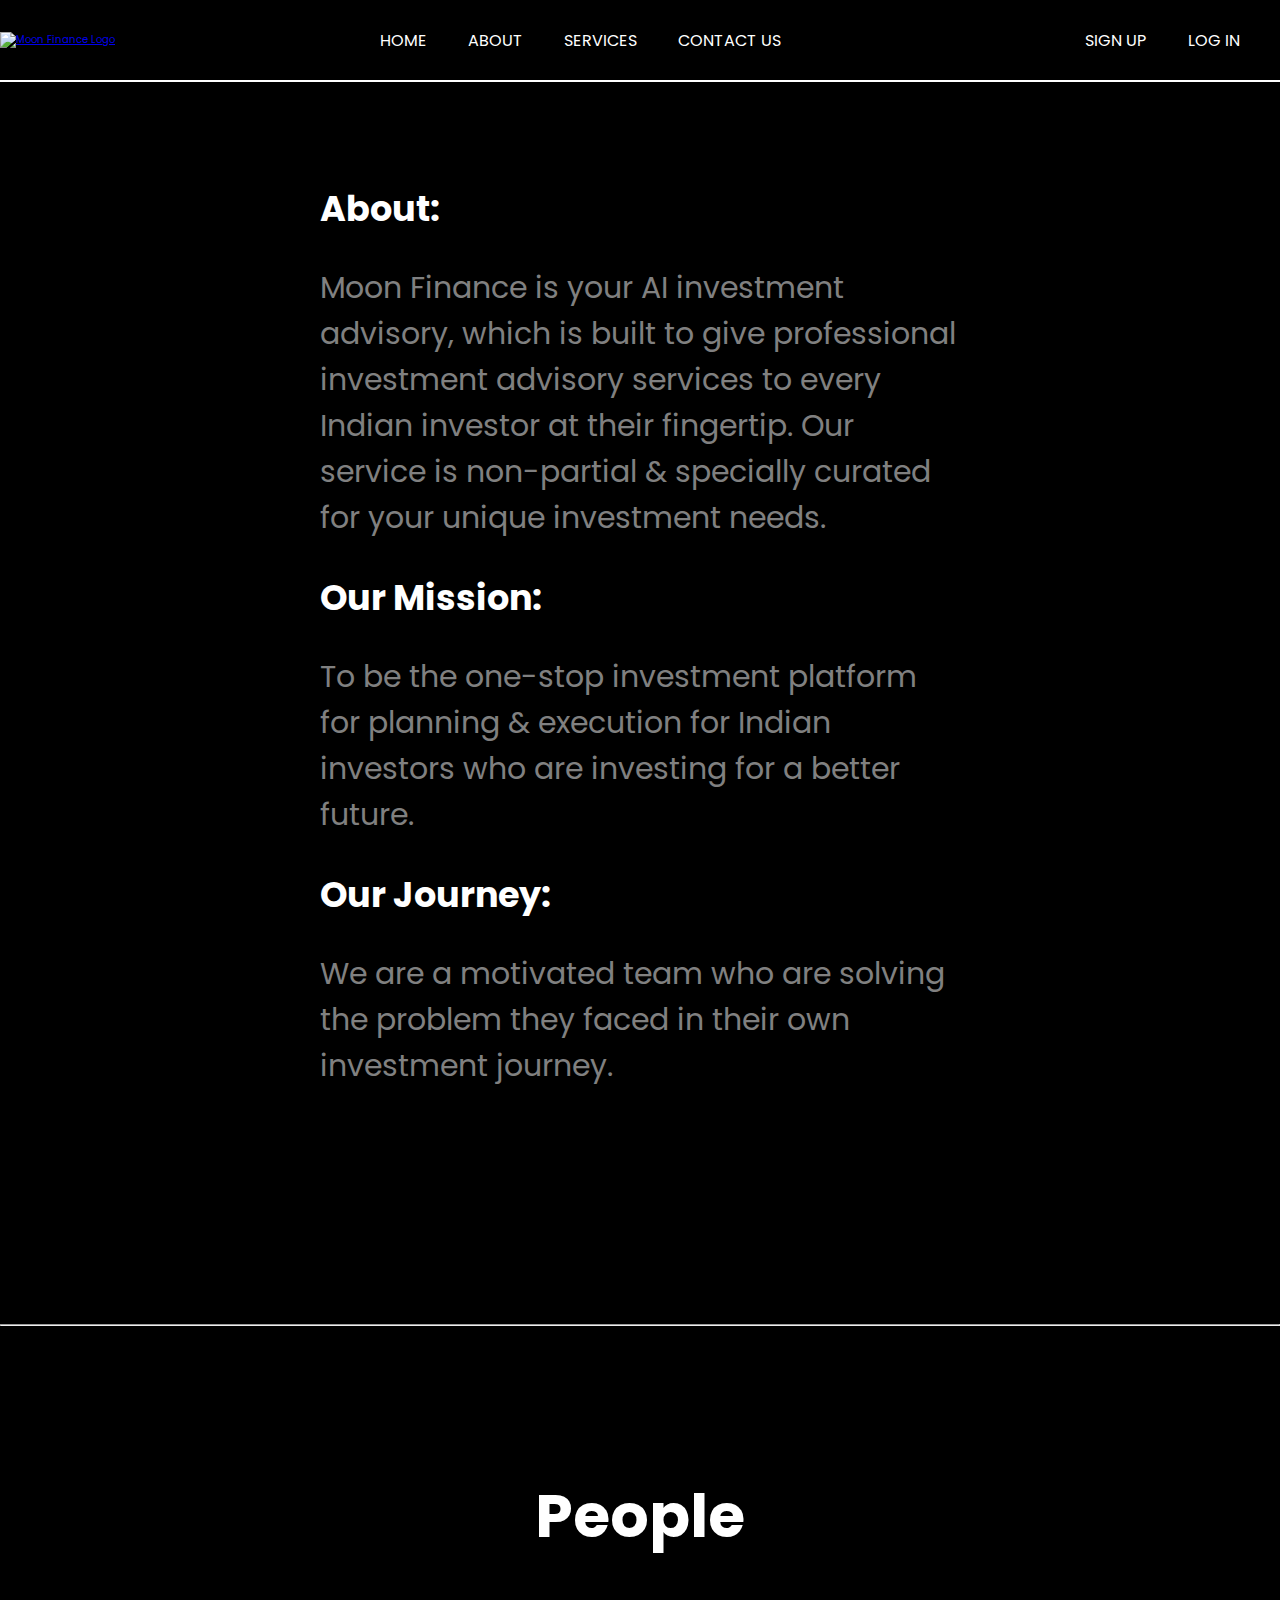
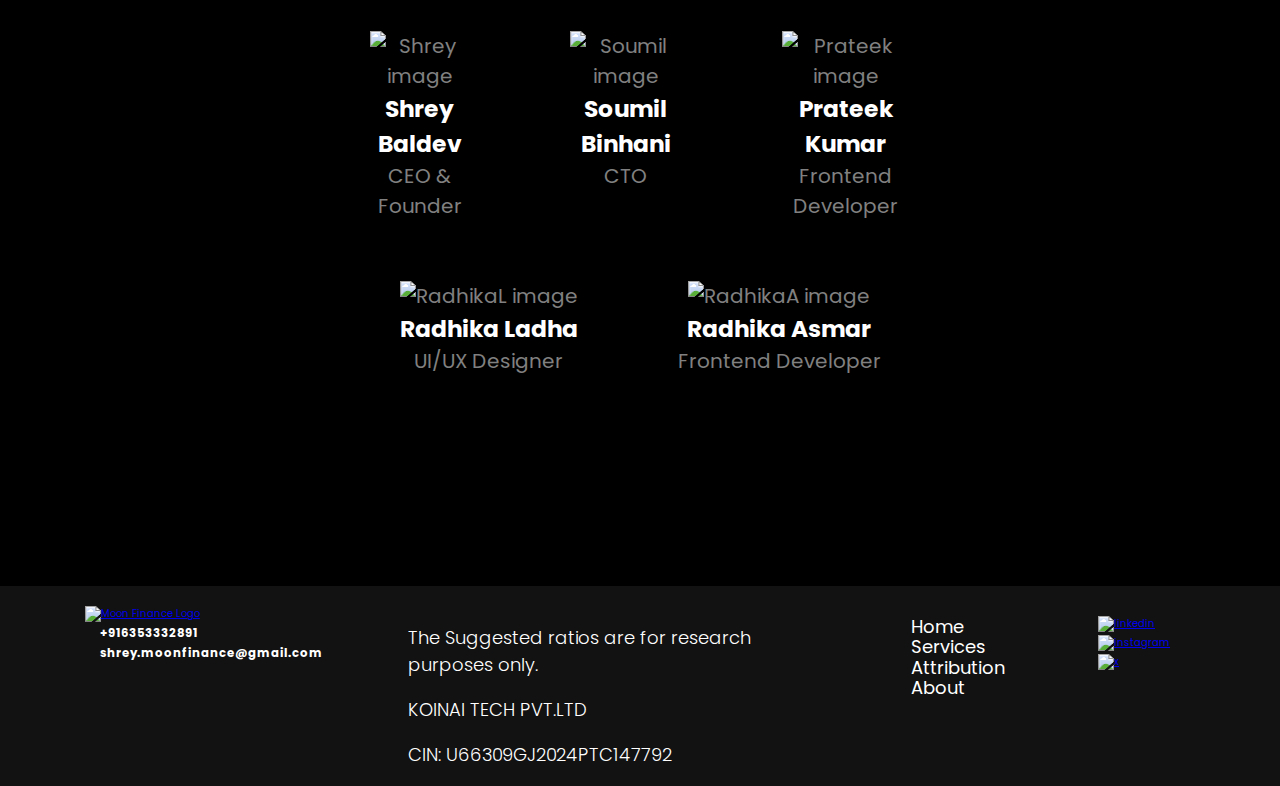
==== aboutus.html @ b8b53cf5 "Update aboutus.html" ====
<!DOCTYPE html>
<html lang="en">
<head>
    <meta charset="UTF-8">
    <meta name="viewport" content="width=device-width, initial-scale=1.0">
    <title>About Us</title>
    <link rel="stylesheet" href="index.css">
    <link rel="stylesheet" href="dashboard.css">
    <link href="https://fonts.googleapis.com/css2?family=Playfair+Display&family=Poppins:wght@200;400;700&display=swap" rel="stylesheet">
    <link rel="preconnect" href="https://fonts.googleapis.com">
    <link rel="preconnect" href="https://fonts.gstatic.com" crossorigin>
    <link href="https://fonts.googleapis.com/css2?family=Gothic+A1&family=Poppins:wght@300;400&display=swap" rel="stylesheet">
</head>
<body>
    <header>
        <a href="#"><img src="./images/Frame 148.svg" alt="Moon Finance Logo"></a>
        
        <nav>
            <ul>
                <li><a href="index.html" class="active_first">Home</a></li>
                <li><a href="aboutus.html">About</a></li>
                <li><a href="#">Services</a></li>
                <li><a href="#">Contact Us</a></li>
            </ul>
        </nav> 
        <nav>
            <ul>
                <li><a href="#" class="active_second">Sign Up</a></li>
                <li><a href="#">Log In</a></li>
            </ul>
        </nav>
    </header>
    <main>
        <div class="aboutus_main">
            <h3>About:</h3>
            <p>Moon Finance is your AI investment advisory, which is built to give 
                professional investment advisory services to every Indian investor at 
                their fingertip. Our service is non-partial & specially curated for your 
                unique investment needs.</p>
            <h3>Our Mission:</h3>
            <p>To be the one-stop investment platform for planning & execution for Indian investors who are investing for a better future.</p>
            <h3>Our Journey:</h3>
            <p>We are a motivated team who are solving the problem they faced in their own investment journey.</p>
        </div>
        <hr>
        <div class="aboutus_people">
            <h1 style="text-align: center; color: white; font-size:300%">People</h1>
            <div class="aboutus_people_first">
                <div class="aboutus_people_individual">
                    <img src="./images/Shrey.svg" alt="Shrey image">
                    <h3>Shrey Baldev</h3>
                    <p>CEO & Founder</p>
                </div>
                <div class="aboutus_people_individual">
                    <img src="./images/Soumil.svg" alt="Soumil image">
                    <h3>Soumil Binhani</h3>
                    <p>CTO</p>
                </div>
                <div class="aboutus_people_individual">
                    <img src="./images/Prateek.svg" alt="Prateek image">
                    <h3>Prateek Kumar</h3>
                    <p>Frontend Developer</p>
                </div>
            </div>
            <div class="aboutus_people_second">
                <div class="aboutus_people_individual">
                    <img src="./images/RadhikaL.svg" alt="RadhikaL image">
                    <h3>Radhika Ladha</h3>
                    <p>UI/UX Designer</p>
                </div>
                <div class="aboutus_people_individual">
                    <img src="./images/RadhikaA.svg" alt="RadhikaA image">
                    <h3>Radhika Asmar</h3>
                    <p>Frontend Developer</p>
                </div>
            </div>
        </div>
    </main>
    <footer>
        <div class="footer">
          <div class="first">
            <a href="#"><img src="./images/Frame 148.svg" alt="Moon Finance Logo"></a>
            <h3><img src="images/phone.png" style="height: 15px; width: 15px;">+916353332891</h3>
            <h3><img src="images/mail.svg" style="height: 15px; width: 15px;">shrey.moonfinance@gmail.com</h3>
          </div>
          <div class="second">
            <p>The Suggested ratios are for research purposes only.</p><p>KOINAI TECH PVT.LTD</p> 
            <p>CIN: U66309GJ2024PTC147792</p>
          </div>
          <div class="third" style="line-height: 0.9;">
            <table>
                <tr>
                    <td>
                        Home
                    </td>
                </tr>
                <tr>
                    <td>
                        Services
                    </td>
                </tr>
                <tr>
                    <td> 
                        Attribution
                    </td>
                </tr>
                <tr>
                    <td>
                        About
                    </td>
                </tr>
            </table>
          </div>
          <div class="fourth">
            <a href="#"><img src="./images/Vector.svg" alt="linkedin" style="height: 20px; width: 20px;"></a>
            <a href="#"><img src="./images/insta.svg" alt="instagram" style="height: 20px; width: 20px;"></a>
            <a href="#"><img src="./images/x.svg" alt="x" style="height: 20px; width: 20px;"></a>
          </div>
          </div>
      </footer>
</body>
</html>
---- index.css ----
html {
  background-color: black;
  color: white;
  font-size: 62.5%;
  font-family: "Poppins";
}
body {
  margin: 0;
  font-family: "Poppins";
  --space-animation-time: 40s;
  --moon-animation-time: 20s;
}
header {
  display: flex;
  justify-content: space-between;
  align-items: center;
  border-bottom: 2px solid white;
  height: 80px;
}

nav {
  margin: 4em;
}
nav ul {
  list-style-type: none;
  display: flex;
  gap: 4.1rem;
  padding-left: 0;
}
nav ul li a {
  text-decoration: none;
  color: white;
  text-transform: uppercase;
  font-size: 1.6rem;
  position: static;
}
nav ul li a:hover {
  border: 1px solid white;
  border-radius: 9px;
  padding: 13px;
}
.main {
  background-image: url("images/night.png");
  background-repeat: no-repeat;
  background-position: 0 0;
}

.main h1 {
  display: flex;
  justify-content: left;
  height: 300px;
  margin-left: 0px;
  font-size: 100px;
  margin-bottom: none;
  margin-bottom: 0px;
  cursor: default;
}
.main h2 {
  display: flex;
  justify-content: left;
  font-size: 40px;
  margin-left: 0px;
  margin-top: 0px;
  font-weight: 500;
  cursor: default;
}
.main .start_investing {
  display: flex;
  justify-content: left;
  color: white;
  text-decoration: none;
  width: 310px;
  font-size: 39.38px;
  border: 2px solid white;
  background-color: rgb(68, 68, 68);
  padding: 10px 25px 10px 25px;
  margin-left: 0px;
  border-radius: 10px;
  height: 64.667px;
  width: 332px;
  margin-top: 50px;
}



.form_main {
  margin-top: 100px;
  margin-bottom: 200px;
  margin-left: 200px;
  margin-right: 200px;
}
.form_main a {
  color: white;
  text-decoration: none;
  font-size: 26px;
  background-color: #1f7ae0;
  padding-left: 15px;
  padding-right: 15px;
  padding-top: 5px;
  padding-bottom: 5px;
  border-radius: 15px;
}
.form_main p {
  font-size: 24.36px;
}
.form_main h1 {
  font-size: 43px;
}
.form_main .form_buttons {
  display: flex;
  justify-content: flex-start;
  align-items: center;
  font-size: 26px;
}
.form_main button{
    font-size: 23px;
    margin-right: 30px;
    height: 162px;
    width: 162px;
    border-radius: 20px;
    border-style: none;
    -webkit-border-radius: 20px;
    -moz-border-radius: 20px;
    -ms-border-radius: 20px;
    -o-border-radius: 20px;
    color: white;
    background-color: #939393;
    margin-bottom: 100px;

}
.form_main button:hover{
  background-color: #504e4e;
  border: 1px solid white;
}
.form_main button:focus{
  background-color: rgba(4, 85, 191, 1);
}

.form_main .form_active {
  margin-top: 100px;
  display: flex;
  justify-content: space-between;
}
.main_ani {
  display: flex;
  justify-content: center;
}
.main_2 {
  display: flex;
  justify-content: space-between;
  align-items: center;
  background-color: rgba(4, 85, 191, 1);
  margin-top: 200px;
  padding-top: 100px;
  padding-bottom: 100px;
}
.main_2_text h3 {
  font-size: 80px;
  font-weight: bold;
}
.main_2 p {
  font-size: 32px;
}
.main_2_text {
  width: 800px;
  margin-right: 25px;
  margin-left: 47px;
  margin-bottom: 100px;
}
.main_2_img {
  margin-right: 61px;
}
.main_3 {
  align-items: center;
  background-color: black;
  color: white;
  height: 460px;
}
.main_2_img {
  display: flex;
  justify-content: space-evenly;
  margin: 30px;
}
.main_3_text h3 {
  font-size: 60px;
  font-weight: bold;
  text-align: center;
}
.main_3_text {
  width: 800px;
  margin-right: 25px;
  margin-left: 250px;
  margin-bottom: 100px;
}
.main_3 img {
  margin-left: 85px;
}
.faq {
  padding: 10px 12%;
  text-align: center;
  font-size: 18px;
  background-color: white;
  color: #1b1b1b;
}

.faq h2 {
  font-weight: 500;
  font-size: 40px;
  margin-top: 25px;
  margin-left: 135px;
  margin-bottom: 0px;
}
.faq h1 {
  font-size: 45px;
  margin-left: 135px;
  height: 26px;
  margin-top: 0px;
}

.accordion {
  margin: 60px auto;
  width: 100%;
  max-width: 750px;
}

.accordion li {
  list-style: none;
  width: 100%;
  padding: 5px;
}

.accordion li label {
  display: flex;
  align-items: center;
  padding: 20px;
  font-size: 18px;
  font-weight: 500;
  background: white;
  margin-bottom: 2px;
  cursor: pointer;
  position: relative;
  border-style: solid;
  border-width: 2px;
}

label::after {
  content: "+";
  font-size: 34px;
  position: absolute;
  right: 20px;
  transition: transform 0.5s;
}



input[type="checkbox"] {
  display: none;
}

.accordion .content {
  border: 2px black;
  background: white;
  text-align: left;
  padding: 0 20px;
  max-height: 0;
  overflow: hidden;
  transition: max-height 0s, padding 0.5s;
}

.accordion input[type="checkbox"]:checked + label + .content {
  max-height: 600px;
  padding: 30px 20px;
}

.accordion input[type="checkbox"]:checked + label::after {
  transform: rotate(135deg);
}

.faq small {
  font-size: 13px;
}

.main_5 {
  display: flex;
  justify-content: center;
  align-items: center;
  margin-bottom: 100px;
  background-color: black;
}
.main_5_img {
  margin-right: 30px;
  margin-left: 500px;
  margin-top: 100px;
}
.main_5_text {
  margin-top: 100px;
  margin-left: 30px;
  margin-right: 450px;
}
.main_5_text h3 {
  font-size: 56px;
}
.main_5_text button {
  font-size: 22px;
  padding-left: 10px;
  padding-right: 10px;
  padding-top: 7px;
  padding-bottom: 7px;
  border-radius: 10px;
  border-style: none;
  background-color: #1f7ae0;
}
.main_dash {
  margin-top: 150px;
  font-size: 500%;
  text-align: center;
}
.main_dash h2 {
  border: solid;
  border-width: 1px;
  border-color: white;
  border-radius: 50%;
  margin-left: 700px;
  margin-right: 700px;
  padding-top: 50px;
}
.main_dash button {
  display: block;
  margin-left: auto;
  margin-right: auto;
  margin-top: 80px;
  font-size: 50px;
}
.start_investing {
  margin-top: 100px;
  border: 2px solid white;
  background-color: white;
  background-color: rgba(151, 148, 148, 0.2);
  padding: 10px 25px 10px 25px;
  margin-left: 650px;
  margin-right: 650px;
  border-radius: 10px;
}
footer {
  /* background-color: #504e4fe; */
  background-color: #121212;
}

.footer {
  display: flex;
  height: 200px;
  justify-content: space-evenly;
  margin-right: -50px;
}
.first {
  margin-top: 20px;
  margin-left: -75px;
}
.second {
  margin-top: 20px;
  margin-left: -75px;
  font-weight: 300;
  font-size: large;
  width: 430px;
}
.third {
  margin-left: -89px;
  margin-right: -70px;
  margin-top: 30px;
  list-style: none;
  font-weight: 400;
  font-size: large;
  text-align: left;
}
.fourth {
  margin-top: 30px;
  display: flex;
  flex-direction: column;
}
.fourth img {
  margin-bottom: 3px;
}

.aboutus_main {
  padding-top: 100px;
  padding-bottom: 200px;
  color: grey;
  margin: auto;
  width: 50%;
  font-size: 3rem;
}
.aboutus_main h3 {
  font-weight: bold;
  color: white;
}
.aboutus_people {
  padding-top: 100px;
  padding-bottom: 200px;
  color: grey;
  margin: auto;
  width: 50%;
  font-size: 2rem;
  display: block;
  justify-content: center;
}
.aboutus_people_first {
  display: flex;
  justify-content: center;
  margin-top: 7rem;
}
.aboutus_people_second {
  display: flex;
  justify-content: center;
  margin-top: 5rem;
}
.aboutus_people_individual {
  margin: 0rem 5rem 1rem 5rem;
  text-align: center;
}
.aboutus_people_individual p,
h3 {
  margin: 0px;
}
.aboutus_people_individual h3 {
  color: white;
}
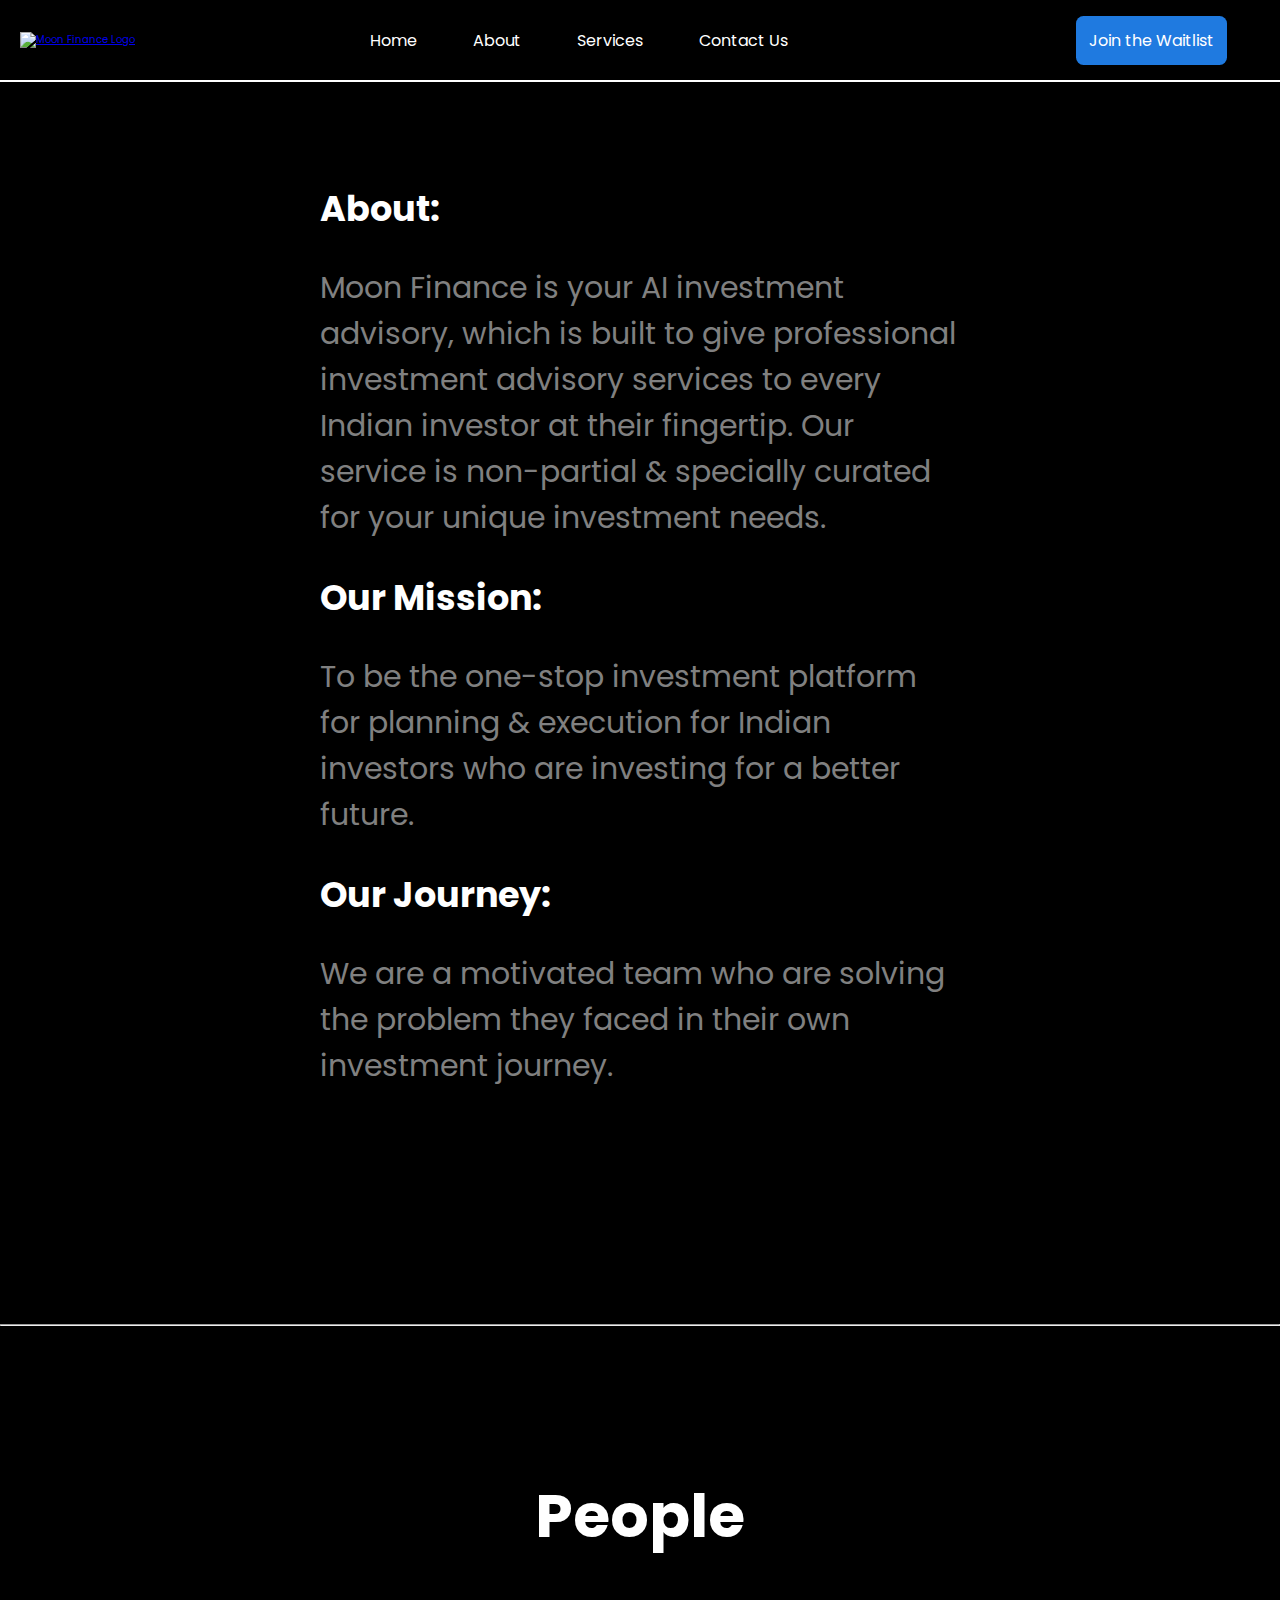
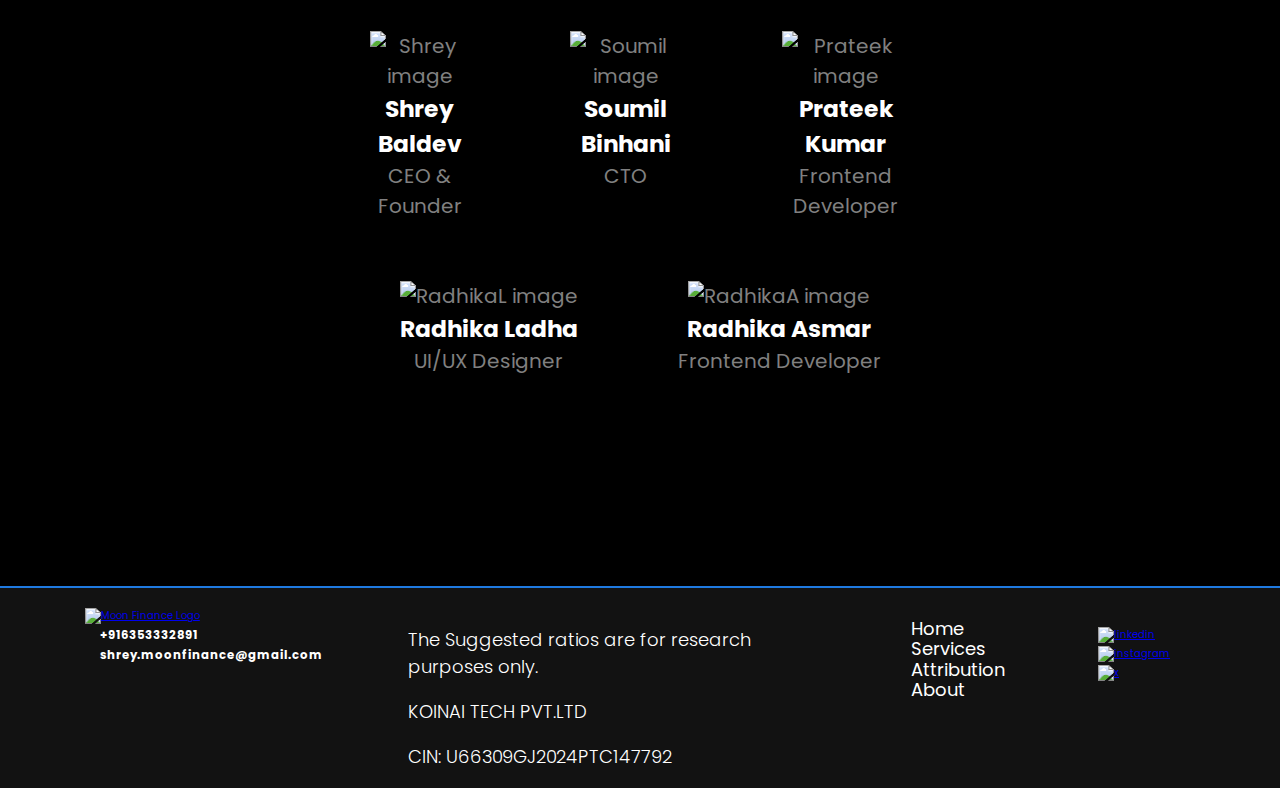
==== commit 55cdb417: "Update aboutus.html" ====
--- a/aboutus.html
+++ b/aboutus.html
@@ -19,17 +19,16 @@
             <ul>
                 <li><a href="index.html" class="active_first">Home</a></li>
                 <li><a href="aboutus.html">About</a></li>
-                <li><a href="#">Services</a></li>
-                <li><a href="#">Contact Us</a></li>
+                <li><a href="#services">Services</a></li>
+                <li><a href="https://487qdfjcmov.typeform.com/to/xrdOs4OB">Contact Us</a></li>
             </ul>
         </nav> 
-        <nav>
+        <nav class="n">
             <ul>
-                <li><a href="#" class="active_second">Sign Up</a></li>
-                <li><a href="#">Log In</a></li>
+                <li><a href="https://487qdfjcmov.typeform.com/to/cxRcGr05">Join the Waitlist</a></li>
             </ul>
         </nav>
-    </header>
+    </header>  
     <main>
         <div class="aboutus_main">
             <h3>About:</h3>
--- a/index.css
+++ b/index.css
@@ -7,8 +7,8 @@
 body {
   margin: 0;
   font-family: "Poppins";
-  --space-animation-time: 40s;
-  --moon-animation-time: 20s;
+  overflow-x: hidden;
+
 }
 header {
   display: flex;
@@ -17,22 +17,29 @@
   border-bottom: 2px solid white;
   height: 80px;
 }
+header a{
+  margin-left: 2rem;
+}
 
 nav {
-  margin: 4em;
+  margin: 4rem;
 }
 nav ul {
   list-style-type: none;
   display: flex;
-  gap: 4.1rem;
-  padding-left: 0;
+  gap: 1rem;
+  padding: 13px;
 }
 nav ul li a {
   text-decoration: none;
   color: white;
-  text-transform: uppercase;
   font-size: 1.6rem;
   position: static;
+  border-radius: 7.5px;
+  padding: 13px;
+}
+nav.n ul li a{
+  background-color: #1f7ae0;
 }
 nav ul li a:hover {
   border: 1px solid white;
@@ -40,16 +47,30 @@
   padding: 13px;
 }
 .main {
-  background-image: url("images/night.png");
   background-repeat: no-repeat;
   background-position: 0 0;
 }
 
+.flex-container {
+  display: flex;
+  justify-content: flex-start;
+}
+
+.mainvec {
+  max-width: 30%;
+  margin-left: -200px;
+}
+
+
+
+
+
+
 .main h1 {
   display: flex;
   justify-content: left;
   height: 300px;
-  margin-left: 0px;
+  margin-left: 100px;
   font-size: 100px;
   margin-bottom: none;
   margin-bottom: 0px;
@@ -59,7 +80,8 @@
   display: flex;
   justify-content: left;
   font-size: 40px;
-  margin-left: 0px;
+  color:#ABABAB;
+  margin-left: 100px;
   margin-top: 0px;
   font-weight: 500;
   cursor: default;
@@ -74,7 +96,7 @@
   border: 2px solid white;
   background-color: rgb(68, 68, 68);
   padding: 10px 25px 10px 25px;
-  margin-left: 0px;
+  margin-left: 100px;
   border-radius: 10px;
   height: 64.667px;
   width: 332px;
@@ -84,10 +106,13 @@
 
 
 .form_main {
-  margin-top: 100px;
-  margin-bottom: 200px;
+  /* margin-top: 50px;
+  margin-bottom: 50px; */
+  display: flex;
+  flex-direction: column;
   margin-left: 200px;
   margin-right: 200px;
+  height: fit-content;
 }
 .form_main a {
   color: white;
@@ -101,15 +126,16 @@
   border-radius: 15px;
 }
 .form_main p {
-  font-size: 24.36px;
+  font-size: 20px;
 }
 .form_main h1 {
-  font-size: 43px;
+  font-size: 25px;
 }
 .form_main .form_buttons {
   display: flex;
   justify-content: flex-start;
   align-items: center;
+  height: fit-content;
   font-size: 26px;
 }
 .form_main button{
@@ -133,11 +159,9 @@
   border: 1px solid white;
 }
 .form_main button:focus{
-  background-color: rgba(4, 85, 191, 1);
-}
-
+  background-color: #1f7ae0;
+}
 .form_main .form_active {
-  margin-top: 100px;
   display: flex;
   justify-content: space-between;
 }
@@ -351,6 +375,7 @@
   height: 200px;
   justify-content: space-evenly;
   margin-right: -50px;
+  border-top: 2px solid #1f7ae0;
 }
 .first {
   margin-top: 20px;
@@ -373,7 +398,7 @@
   text-align: left;
 }
 .fourth {
-  margin-top: 30px;
+  margin-top: 39px;
   display: flex;
   flex-direction: column;
 }
--- a/dashboard.css
+++ b/dashboard.css
@@ -0,0 +1,97 @@
+html{
+    background-color: black;
+  color: white;
+  font-size: 62.5%;
+  font-family: "Poppins";
+  margin: 0;
+}
+.dashboard_main{
+    display: flex;
+    justify-content: space-between;
+    margin-left: 5vh;
+    margin-right: 5vh;
+    font-size: 2rem;
+    margin-top: 10rem;
+}
+.dashboard_left{
+ float: right;
+ width: 55%;
+ display: grid; 
+ place-content: center;
+}
+.dashboard_right{
+    float: left;
+    width: 40%;
+    display: grid;
+    place-content: center;
+    grid-template-columns: 30rem;
+    text-align: center;
+}
+.dashboard_right button{
+    height: 25%;
+    width: 63%;
+    margin-top: 20px;
+    font-size: large;
+    border-style: none;
+    border-radius: 5px;
+    background-color: #0455BF;    
+    -webkit-border-radius: 5px;
+    -moz-border-radius: 5px;
+    -ms-border-radius: 5px;
+    -o-border-radius: 5px;
+    color: white;
+}
+.your_basket img{
+    position: relative;
+    z-index: -1;
+}
+.lock {
+    margin: auto;
+    margin-top: 0px;
+    width: 40%;
+    height: 63%;
+    padding: 10px;
+    display: block;
+    justify-content: center;
+    background-color: black;
+    position: absolute;
+    top: 190%;
+    left: 50%;
+    transform: translate(-50%, -50%);
+    z-index: 1;
+    -webkit-transform: translate(-50%, -50%);
+    -moz-transform: translate(-50%, -50%);
+    -ms-transform: translate(-50%, -50%);
+    -o-transform: translate(-50%, -50%);
+    padding-top: 55px;
+}
+.lock img{
+    display: block;
+  margin-left: auto;
+  margin-right: auto;
+  position: relative;
+  z-index: 0;
+}
+.lock p{
+    text-align: center;
+}
+.lock button{
+    font-size: 4rem; 
+    display: flex;
+    justify-content: center;
+    align-items: center;
+}
+.lock button {
+    font-size: 4rem;
+    display: block;
+    margin: 0 auto;
+    background-color: #0455BF;
+    border-style: none;
+    color: white;
+    padding: 1rem 12rem 1rem 12rem;
+    border-radius: 1rem;
+    -webkit-border-radius: 1rem;
+    -moz-border-radius: 1rem;
+    -ms-border-radius: 1rem;
+    -o-border-radius: 1rem;
+}
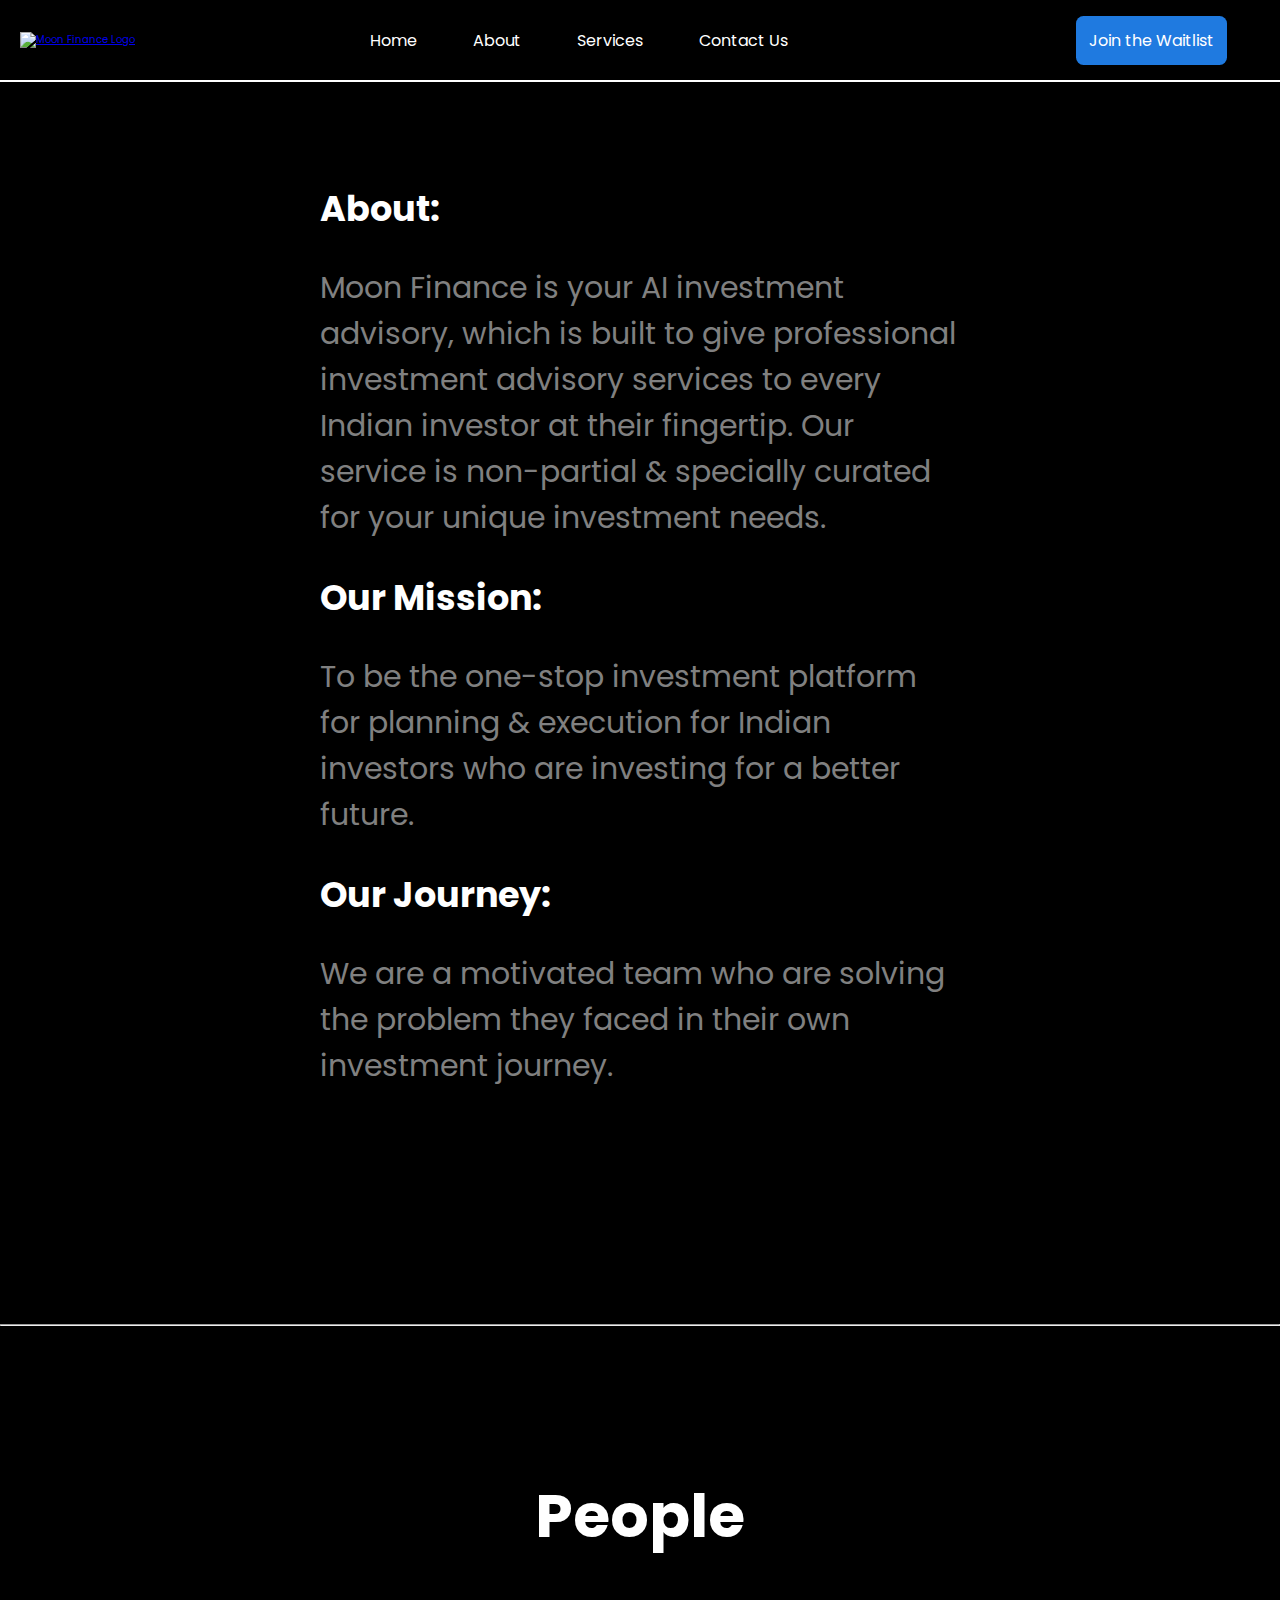
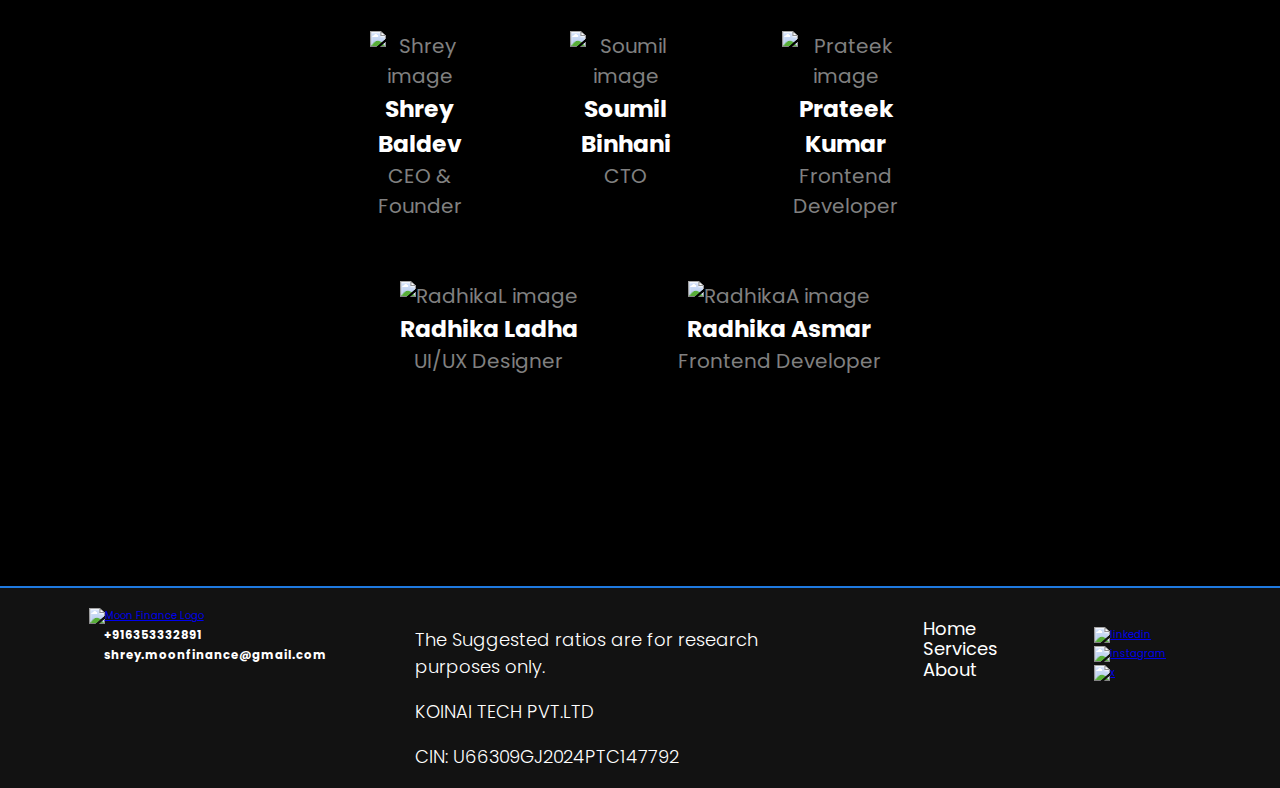
==== commit 8705a341: "Update aboutus.html" ====
--- a/aboutus.html
+++ b/aboutus.html
@@ -20,12 +20,12 @@
                 <li><a href="index.html" class="active_first">Home</a></li>
                 <li><a href="aboutus.html">About</a></li>
                 <li><a href="#services">Services</a></li>
-                <li><a href="https://487qdfjcmov.typeform.com/to/xrdOs4OB">Contact Us</a></li>
+                <li><a href="https://forms.gle/42Lh4z9W6sqFbKcU9">Contact Us</a></li>
             </ul>
         </nav> 
         <nav class="n">
             <ul>
-                <li><a href="https://487qdfjcmov.typeform.com/to/cxRcGr05">Join the Waitlist</a></li>
+                <li><a href="https://forms.gle/JUQc1Z9dTpSBMwHd7">Join the Waitlist</a></li>
             </ul>
         </nav>
     </header>  
@@ -99,11 +99,6 @@
                     </td>
                 </tr>
                 <tr>
-                    <td> 
-                        Attribution
-                    </td>
-                </tr>
-                <tr>
                     <td>
                         About
                     </td>
